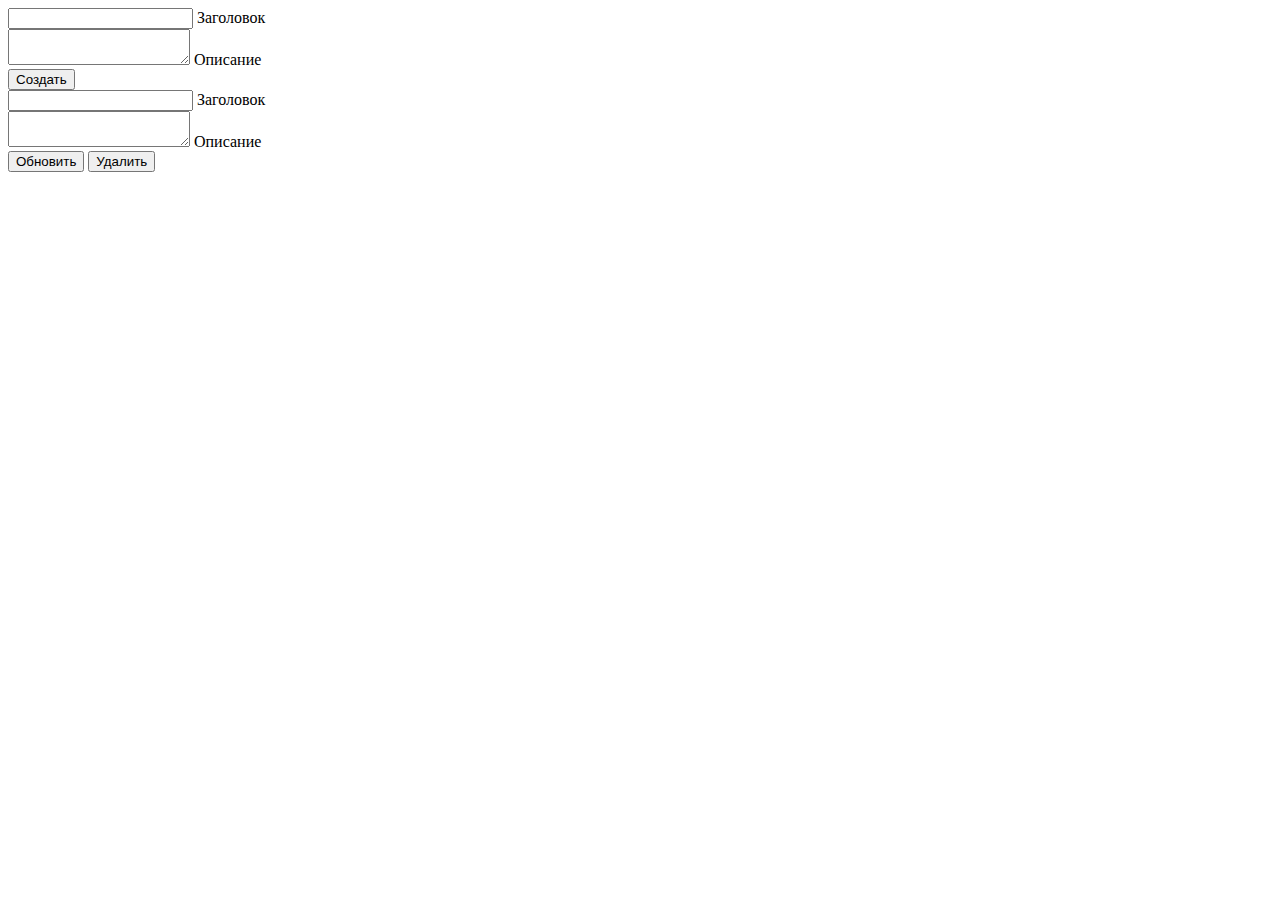
==== src/main/webapp/WEB-INF/views/index.html @ 519e9db3 "start page and CSS Styles" ====
<!doctype html>
<html lang="en" xmlns:th="http://thymeleaf.org">
<head>
    <meta charset="UTF-8">
    <link rel="stylesheet" href="/css/form.css"/>
    <title>Заметки</title>
</head>
<body class="page">
    <div class="note-container">

        <form class="form" th:method="POST" th:action="@{/notes}">
            <div class="form__group">
                <input class="form__input form__header" placeholder=" " type="text" th:name="header" th:id="header"/>
                <label class="form__label" th:for="header">Заголовок</label>
            </div>

            <div class="form__group">
                <textarea class="form__input form__area" placeholder=" " type="text" th:name="content" th:id="content"></textarea>
                <label class="form__label" th:for="content">Описание</label>
            </div>
            <input class="form__button" type="submit" value="Создать">
        </form>

        <form class="form" th:each="note : ${notes}" th:method="PATCH" th:action="@{/notes/{id}(id=${note.getId()})}" th:id="${note.getId()}">

            <div class="form__group">
                <input class="form__input form__header" placeholder=" " type="text" th:value="${note.header}" th:name="header" th:id="header"/>
                <label class="form__label" th:for="header">Заголовок</label>
            </div>

            <div class="form__group">
                <textarea class="form__input form__area" placeholder=" " type="text" th:text="${note.content}" th:name="content" th:id="content"></textarea>
                <label class="form__label" th:for="content">Описание</label>
            </div>

            <div class="form__button__container">
                <input class="form__button" type="submit" value="Обновить">
                 <a th:href="@{/notes/{id}/delete(id=${note.getId()})}">
                    <input class="form__button" type="button" value="Удалить">
                 </a>
            </div>
        </form>

    </div>
    <script>
        /*
        Удаление
        let form = document.forms[0];
        let element = form.elements[0];
        element.value = "DELETE"*/
        let forms = document.forms;
        for(let i = 0; i < forms.size; i++){
            forms[i].addEventListener('focusin', function (){
                console.log("Форма + i);
            })
        }
    </script>
</body>
</html>
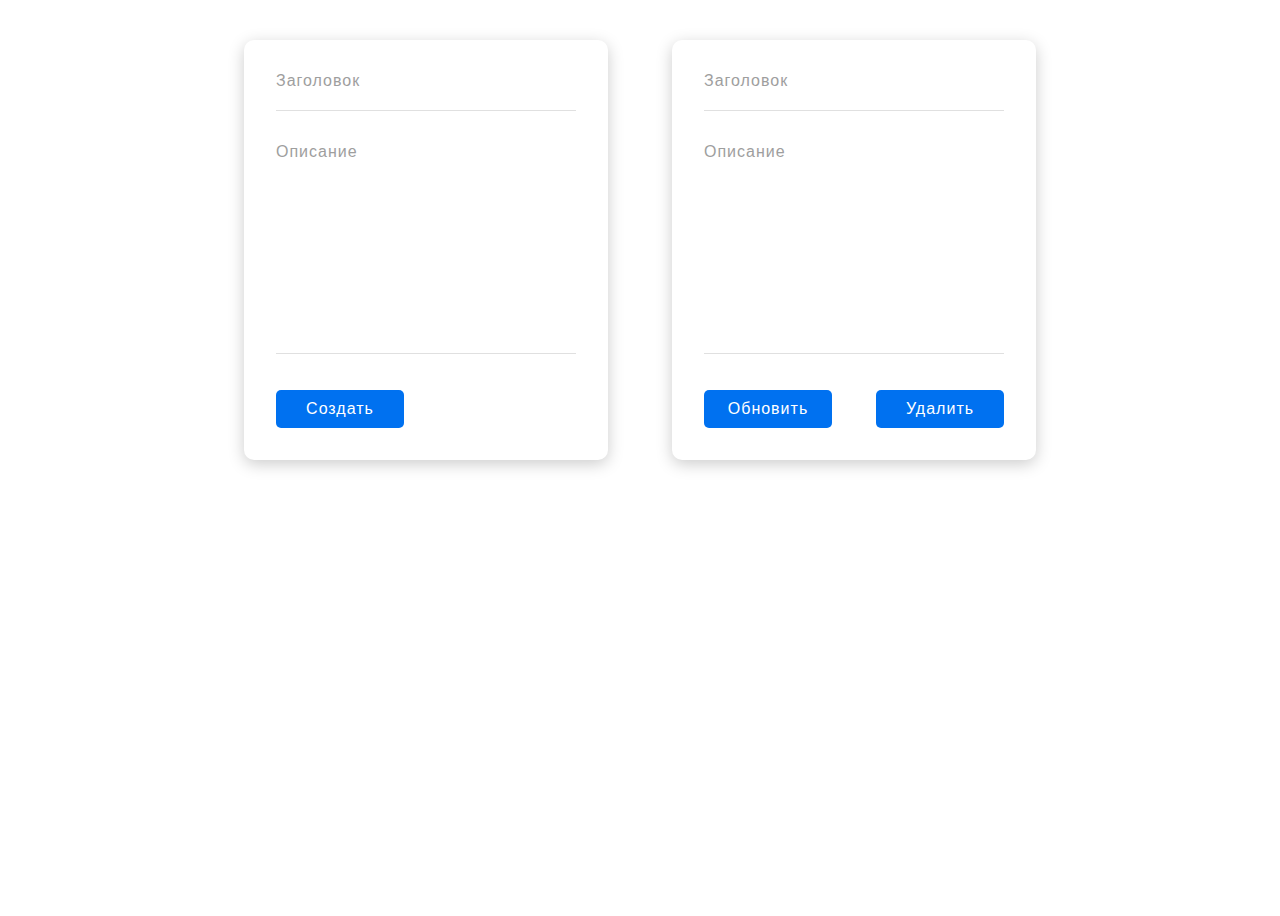
==== commit c75c3206: "fix css" ====
--- a/src/main/webapp/WEB-INF/views/index.html
+++ b/src/main/webapp/WEB-INF/views/index.html
@@ -2,7 +2,7 @@
 <html lang="en" xmlns:th="http://thymeleaf.org">
 <head>
     <meta charset="UTF-8">
-    <link rel="stylesheet" href="/css/form.css"/>
+    <link rel="stylesheet" href="./css/form.css"/>
     <title>Заметки</title>
 </head>
 <body class="page">
--- a/src/main/webapp/WEB-INF/views/css/form.css
+++ b/src/main/webapp/WEB-INF/views/css/form.css
@@ -0,0 +1,105 @@
+.page {
+    height: 100vh;
+    display: flex;
+    align-items: center;
+    justify-content: center;
+}
+
+.note-container{
+    display: flex;
+    flex-direction: row;
+    justify-content: center;
+    align-items: flex-start;
+    height: 100%;
+    flex-wrap: wrap;
+    margin: 0 auto;
+}
+
+.form{
+    width: 300px;
+    padding: 32px;
+    margin: 32px;
+    border-radius: 10px;
+    box-shadow: 0 4px 16px #ccc;
+    font-family: sans-serif;
+    letter-spacing: 1px;
+}
+
+.form__group{
+    position: relative;
+    margin-bottom: 32px;
+}
+
+.form__label{
+    position: absolute;
+    top: 0;
+    left: 0;
+    z-index: -1;
+    color: #9e9e9e;
+    transition: 0.3s;
+}
+
+.form__input{
+    width: 100%;
+    padding: 0 0 10px 0;
+    font-size: 16px ;
+    border: none;
+    border-bottom: 1px solid #e0e0e0;
+    background-color: transparent;
+    outline: none;
+    transition: 0.3s;
+}
+
+.form__input:focus{
+    border-bottom: 1px solid #1a73a8;
+}
+
+.form__button,
+.form__button{
+    font-family: sans-serif;
+    letter-spacing: 1px;
+    font-size: 16px;
+}
+
+.form__button__container{
+    display: flex;
+    flex-direction: row;
+    justify-content: space-between;
+    align-items: flex-start;
+    flex-wrap: wrap;
+    margin: 0 auto;
+}
+
+.form__button{
+    padding: 10px 20px;
+    border: none;
+    border-radius: 5px;
+    color: #fff;
+    background-color: #0071f0;
+    outline: none;
+    cursor: pointer;
+    width: 128px;
+    transition: 0.3s;
+}
+
+.form__button:hover,
+.form__button:focus{
+    background-color: rgba(0, 113, 240, 0.7);
+}
+
+.form__input:focus ~ .form__label,
+.form__input:not(:placeholder-shown) ~ .form__label{
+    top: -18px;
+    font-size: 12px;
+    color: #e0e0e0;
+}
+
+.form__area{
+    height: 200px;
+    resize: none;
+    font-size: 18px;
+}
+
+.form__header{
+    font-size: 24px;
+}